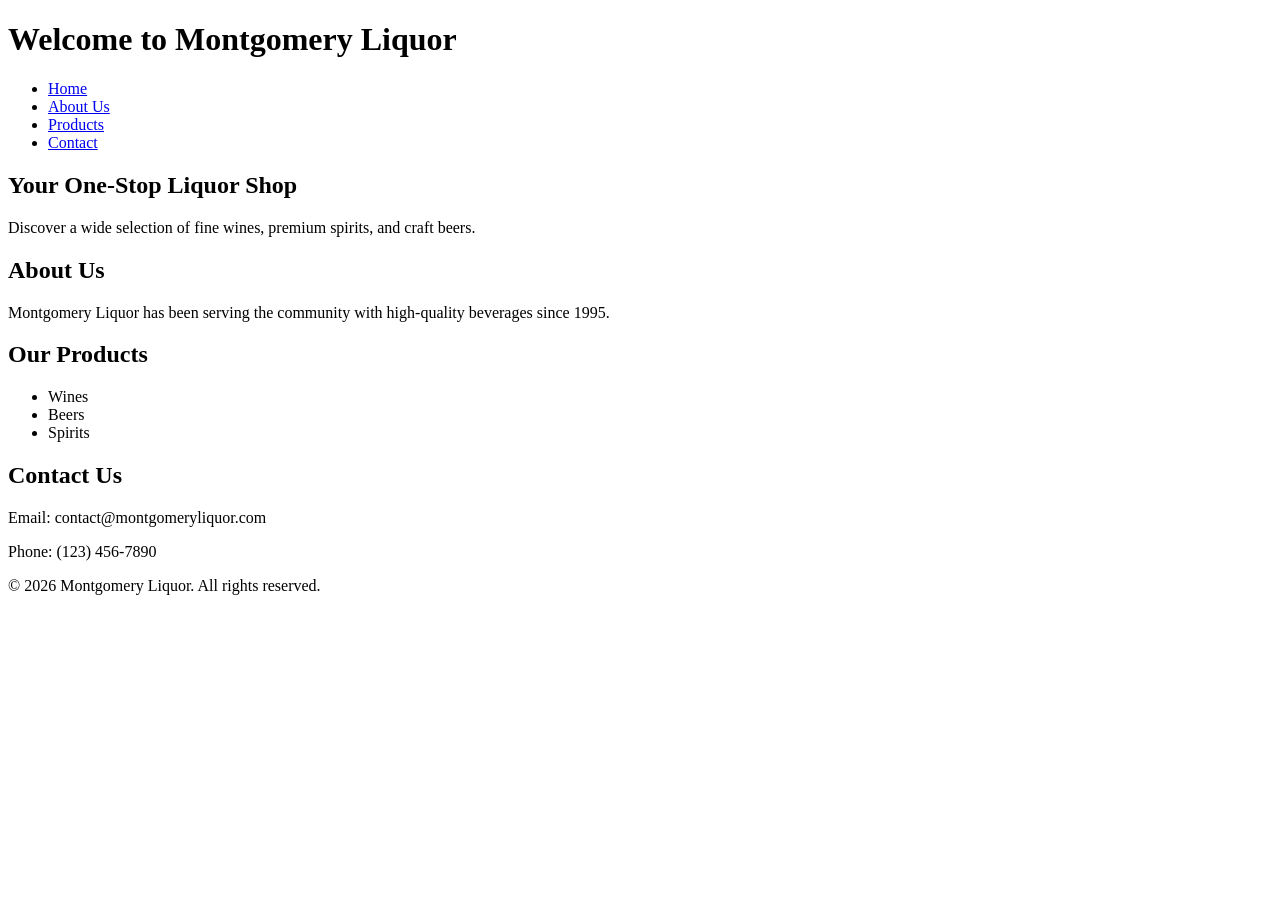
==== index.html @ 41a32d0e "Initial commit of Montgomery Liquor website files" ====
<!DOCTYPE html>
<html lang="en">
<head>
    <meta charset="UTF-8">
    <meta name="viewport" content="width=device-width, initial-scale=1.0">
    <title>Montgomery Liquor - Your One-Stop Liquor Shop</title>
    <link rel="stylesheet" href="styles.css">
</head>
<body>
    <header>
        <h1>Welcome to Montgomery Liquor</h1>
        <nav>
            <ul>
                <li><a href="#home">Home</a></li>
                <li><a href="#about">About Us</a></li>
                <li><a href="#products">Products</a></li>
                <li><a href="#contact">Contact</a></li>
            </ul>
        </nav>
    </header>
    <main>
        <section id="home">
            <h2>Your One-Stop Liquor Shop</h2>
            <p>Discover a wide selection of fine wines, premium spirits, and craft beers.</p>
        </section>
        <section id="about">
            <h2>About Us</h2>
            <p>Montgomery Liquor has been serving the community with high-quality beverages since 1995.</p>
        </section>
        <section id="products">
            <h2>Our Products</h2>
            <ul>
                <li>Wines</li>
                <li>Beers</li>
                <li>Spirits</li>
            </ul>
        </section>
        <section id="contact">
            <h2>Contact Us</h2>
            <p>Email: contact@montgomeryliquor.com</p>
            <p>Phone: (123) 456-7890</p>
        </section>
    </main>
    <footer>
        <p>&copy; 2026 Montgomery Liquor. All rights reserved.</p>
    </footer>
    <script src="script.js"></script>
</body>
</html>
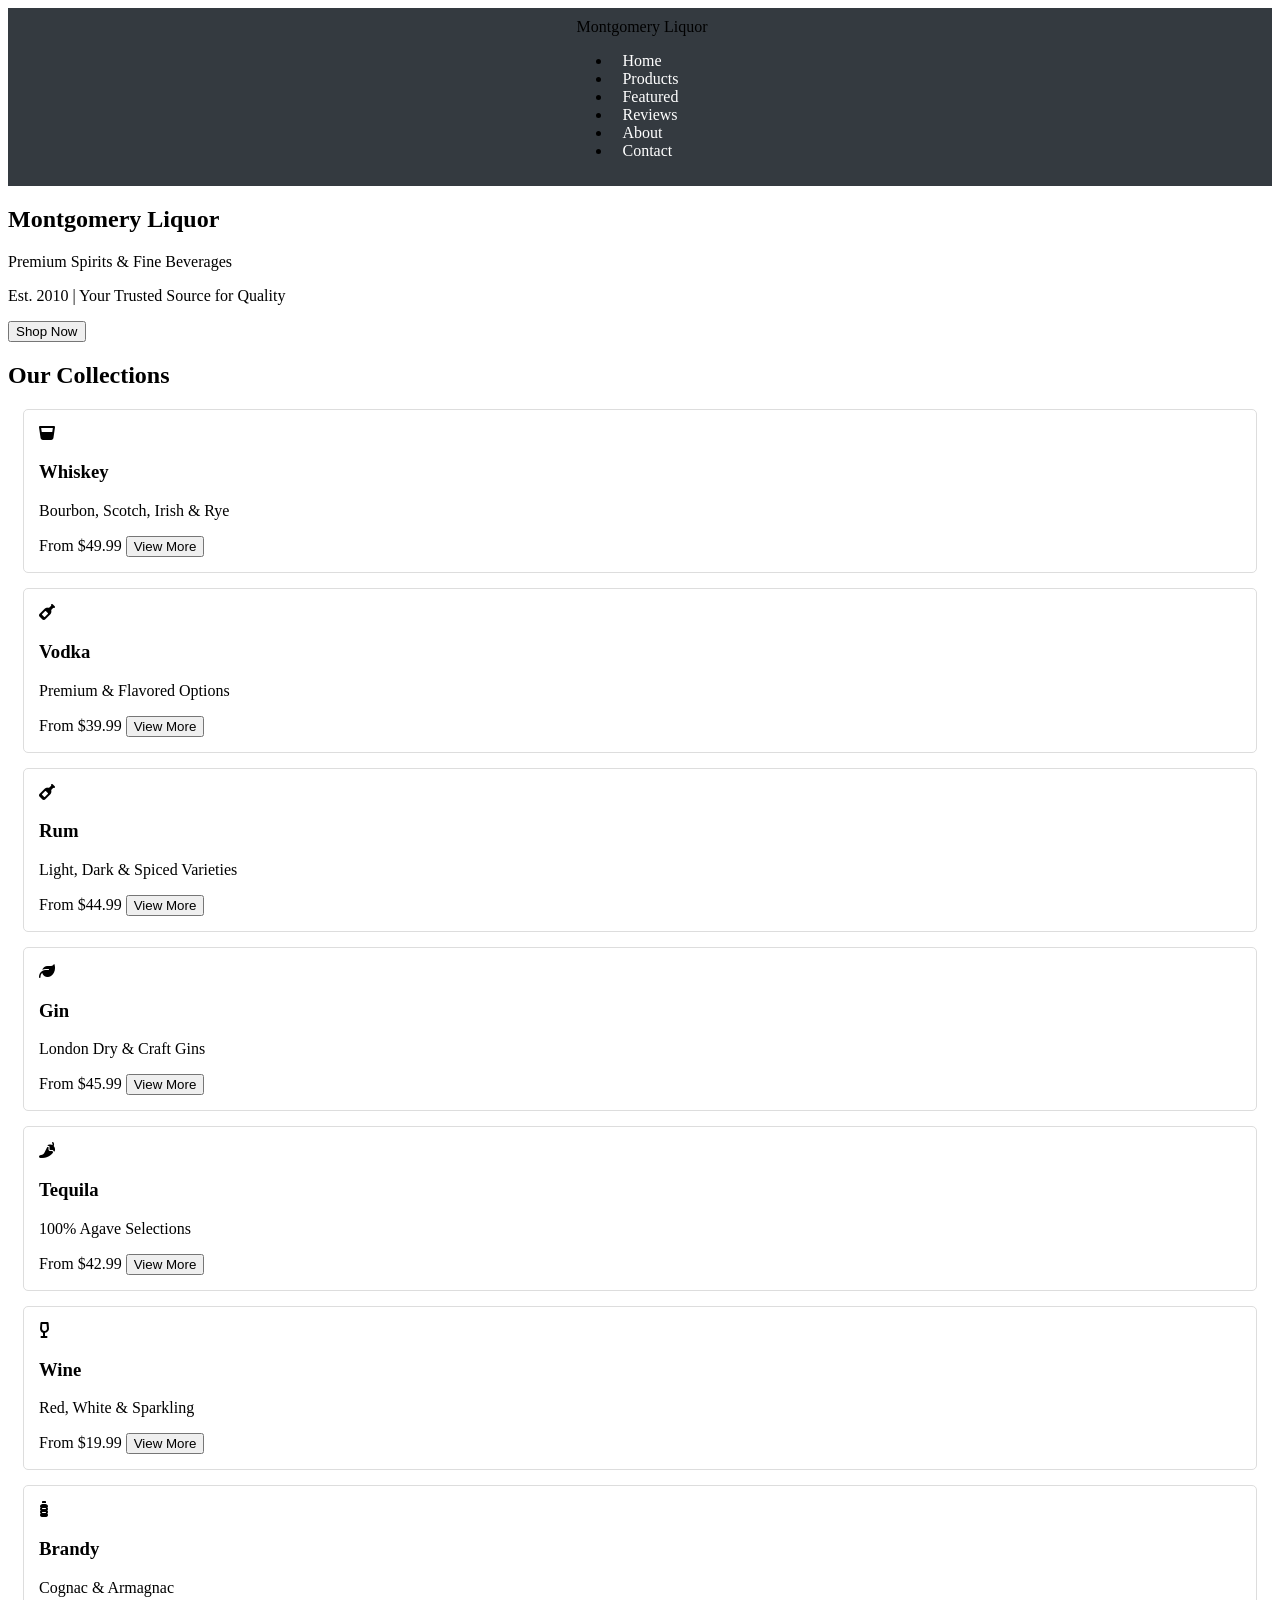
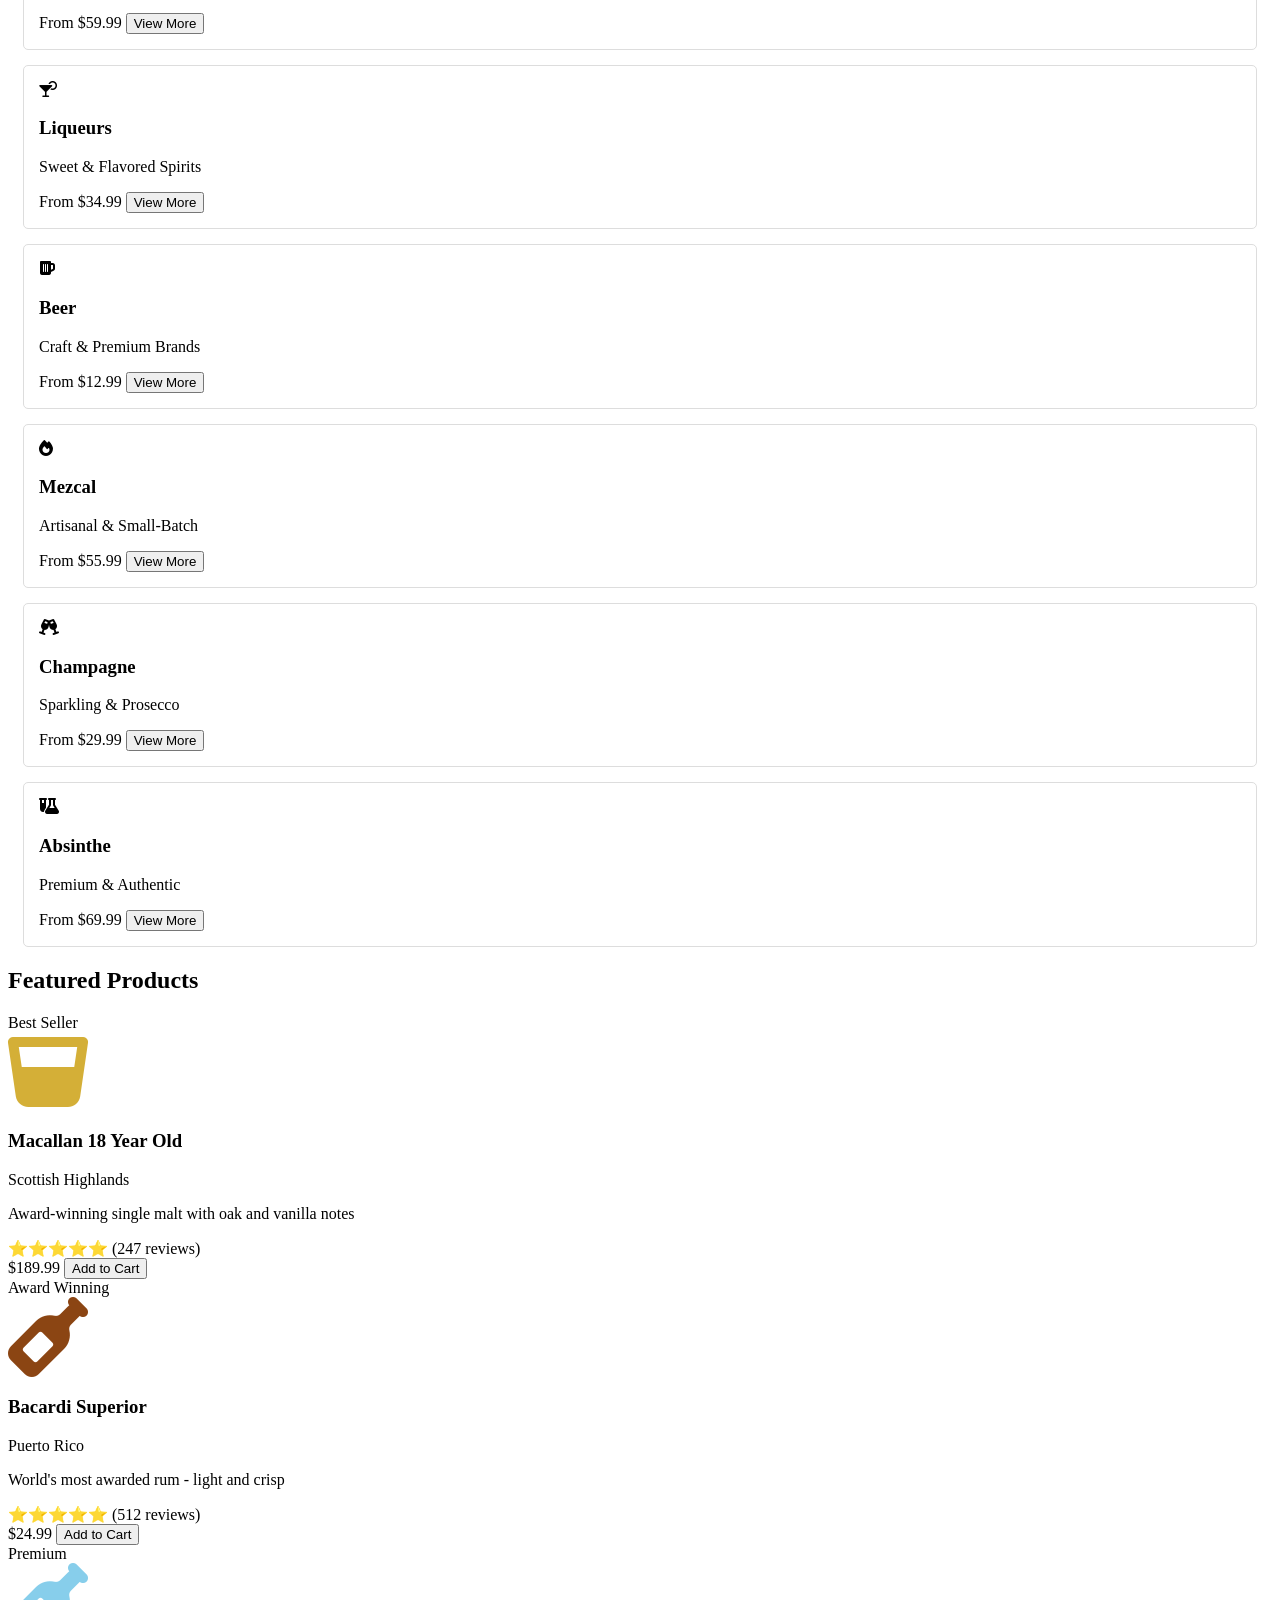
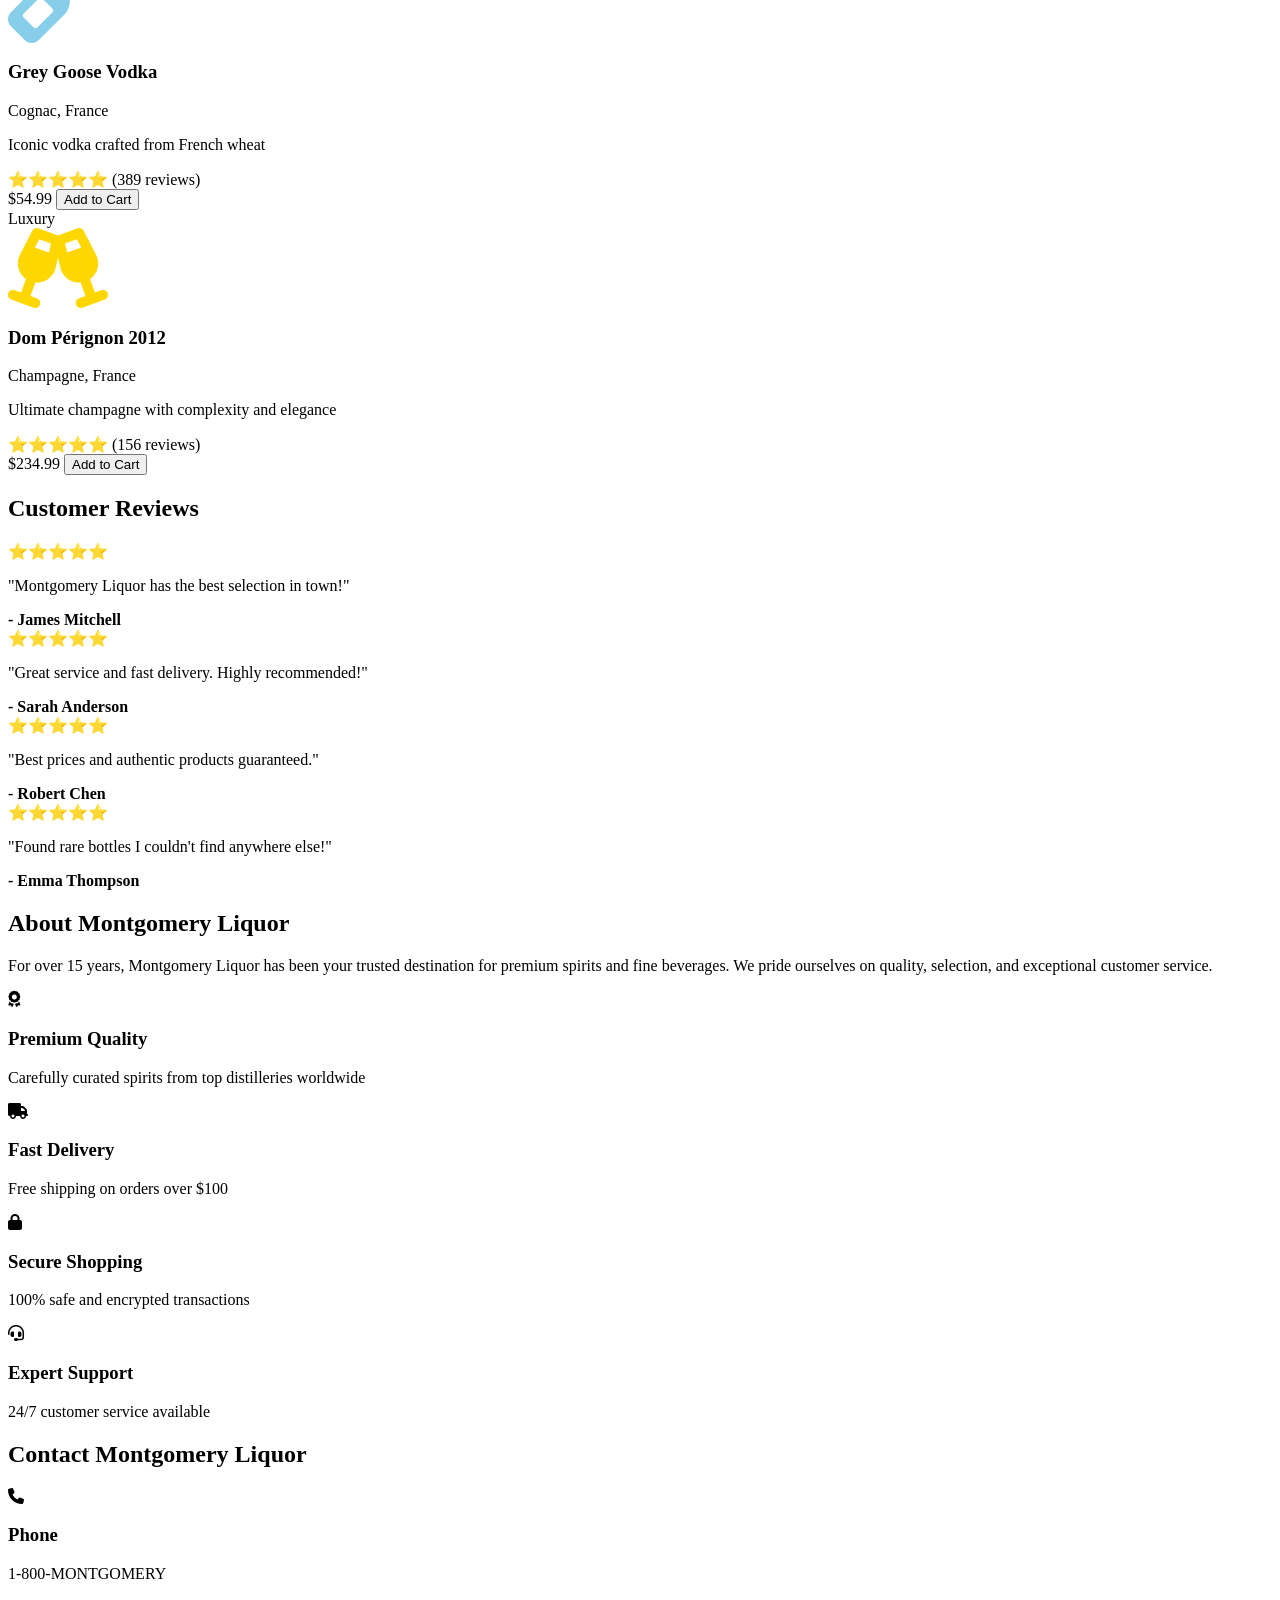
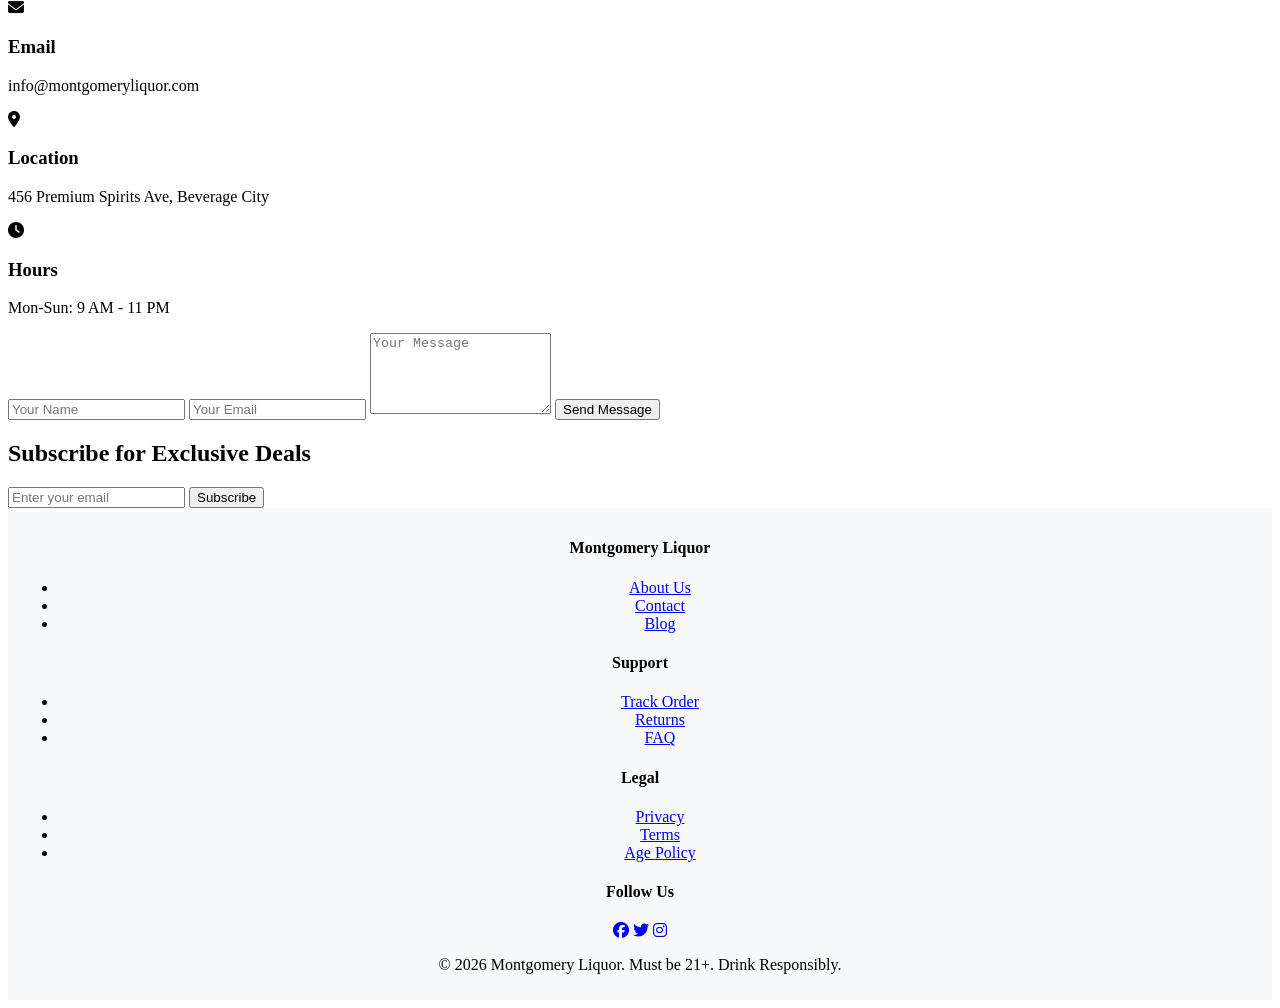
==== commit d10c0cc4: "Update title and enhance navigation structure" ====
--- a/index.html
+++ b/index.html
@@ -3,47 +3,321 @@
 <head>
     <meta charset="UTF-8">
     <meta name="viewport" content="width=device-width, initial-scale=1.0">
-    <title>Montgomery Liquor - Your One-Stop Liquor Shop</title>
+    <title>Montgomery Liquor - Premium Spirit Selection</title>
     <link rel="stylesheet" href="styles.css">
+    <link rel="stylesheet" href="https://cdnjs.cloudflare.com/ajax/libs/font-awesome/6.4.0/css/all.min.css">
 </head>
 <body>
-    <header>
-        <h1>Welcome to Montgomery Liquor</h1>
-        <nav>
-            <ul>
-                <li><a href="#home">Home</a></li>
-                <li><a href="#about">About Us</a></li>
-                <li><a href="#products">Products</a></li>
-                <li><a href="#contact">Contact</a></li>
+    <!-- Navigation Bar -->
+    <nav class="navbar">
+        <div class="nav-container">
+            <div class="nav-logo">
+                <i class="fas fa-bottle"></i> Montgomery Liquor
+            </div>
+            <ul class="nav-menu">
+                <li class="nav-item"><a href="#home" class="nav-link active">Home</a></li>
+                <li class="nav-item"><a href="#products" class="nav-link">Products</a></li>
+                <li class="nav-item"><a href="#featured" class="nav-link">Featured</a></li>
+                <li class="nav-item"><a href="#reviews" class="nav-link">Reviews</a></li>
+                <li class="nav-item"><a href="#about" class="nav-link">About</a></li>
+                <li class="nav-item"><a href="#contact" class="nav-link">Contact</a></li>
             </ul>
-        </nav>
-    </header>
-    <main>
-        <section id="home">
-            <h2>Your One-Stop Liquor Shop</h2>
-            <p>Discover a wide selection of fine wines, premium spirits, and craft beers.</p>
-        </section>
-        <section id="about">
-            <h2>About Us</h2>
-            <p>Montgomery Liquor has been serving the community with high-quality beverages since 1995.</p>
-        </section>
-        <section id="products">
-            <h2>Our Products</h2>
-            <ul>
-                <li>Wines</li>
-                <li>Beers</li>
-                <li>Spirits</li>
-            </ul>
-        </section>
-        <section id="contact">
-            <h2>Contact Us</h2>
-            <p>Email: contact@montgomeryliquor.com</p>
-            <p>Phone: (123) 456-7890</p>
-        </section>
-    </main>
-    <footer>
-        <p>&copy; 2026 Montgomery Liquor. All rights reserved.</p>
+            <div class="hamburger">
+                <span></span>
+                <span></span>
+                <span></span>
+            </div>
+        </div>
+    </nav>
+
+    <!-- Hero Section -->
+    <section id="home" class="hero">
+        <div class="hero-content">
+            <h1>Montgomery Liquor</h1>
+            <p>Premium Spirits & Fine Beverages</p>
+            <p class="tagline">Est. 2010 | Your Trusted Source for Quality</p>
+            <button class="cta-button">Shop Now</button>
+        </div>
+    </section>
+
+    <!-- Products Section -->
+    <section id="products" class="products">
+        <h2>Our Collections</h2>
+        <div class="products-grid">
+            <div class="product-card">
+                <div class="product-icon"><i class="fas fa-whiskey-glass"></i></div>
+                <h3>Whiskey</h3>
+                <p>Bourbon, Scotch, Irish & Rye</p>
+                <span class="price">From $49.99</span>
+                <button class="explore-btn">View More</button>
+            </div>
+            <div class="product-card">
+                <div class="product-icon"><i class="fas fa-wine-bottle"></i></div>
+                <h3>Vodka</h3>
+                <p>Premium & Flavored Options</p>
+                <span class="price">From $39.99</span>
+                <button class="explore-btn">View More</button>
+            </div>
+            <div class="product-card">
+                <div class="product-icon"><i class="fas fa-wine-bottle"></i></div>
+                <h3>Rum</h3>
+                <p>Light, Dark & Spiced Varieties</p>
+                <span class="price">From $44.99</span>
+                <button class="explore-btn">View More</button>
+            </div>
+            <div class="product-card">
+                <div class="product-icon"><i class="fas fa-leaf"></i></div>
+                <h3>Gin</h3>
+                <p>London Dry & Craft Gins</p>
+                <span class="price">From $45.99</span>
+                <button class="explore-btn">View More</button>
+            </div>
+            <div class="product-card">
+                <div class="product-icon"><i class="fas fa-pepper-hot"></i></div>
+                <h3>Tequila</h3>
+                <p>100% Agave Selections</p>
+                <span class="price">From $42.99</span>
+                <button class="explore-btn">View More</button>
+            </div>
+            <div class="product-card">
+                <div class="product-icon"><i class="fas fa-wine-glass-alt"></i></div>
+                <h3>Wine</h3>
+                <p>Red, White & Sparkling</p>
+                <span class="price">From $19.99</span>
+                <button class="explore-btn">View More</button>
+            </div>
+            <div class="product-card">
+                <div class="product-icon"><i class="fas fa-bottle-water"></i></div>
+                <h3>Brandy</h3>
+                <p>Cognac & Armagnac</p>
+                <span class="price">From $59.99</span>
+                <button class="explore-btn">View More</button>
+            </div>
+            <div class="product-card">
+                <div class="product-icon"><i class="fas fa-cocktail"></i></div>
+                <h3>Liqueurs</h3>
+                <p>Sweet & Flavored Spirits</p>
+                <span class="price">From $34.99</span>
+                <button class="explore-btn">View More</button>
+            </div>
+            <div class="product-card">
+                <div class="product-icon"><i class="fas fa-beer"></i></div>
+                <h3>Beer</h3>
+                <p>Craft & Premium Brands</p>
+                <span class="price">From $12.99</span>
+                <button class="explore-btn">View More</button>
+            </div>
+            <div class="product-card">
+                <div class="product-icon"><i class="fas fa-fire"></i></div>
+                <h3>Mezcal</h3>
+                <p>Artisanal & Small-Batch</p>
+                <span class="price">From $55.99</span>
+                <button class="explore-btn">View More</button>
+            </div>
+            <div class="product-card">
+                <div class="product-icon"><i class="fas fa-champagne-glasses"></i></div>
+                <h3>Champagne</h3>
+                <p>Sparkling & Prosecco</p>
+                <span class="price">From $29.99</span>
+                <button class="explore-btn">View More</button>
+            </div>
+            <div class="product-card">
+                <div class="product-icon"><i class="fas fa-flask-vial"></i></div>
+                <h3>Absinthe</h3>
+                <p>Premium & Authentic</p>
+                <span class="price">From $69.99</span>
+                <button class="explore-btn">View More</button>
+            </div>
+        </div>
+    </section>
+
+    <!-- Featured Products -->
+    <section id="featured" class="featured">
+        <h2>Featured Products</h2>
+        <div class="featured-grid">
+            <div class="featured-item">
+                <div class="featured-badge">Best Seller</div>
+                <div class="featured-icon"><i class="fas fa-whiskey-glass" style="font-size: 80px; color: #d4af37;"></i></div>
+                <h3>Macallan 18 Year Old</h3>
+                <p class="origin">Scottish Highlands</p>
+                <p>Award-winning single malt with oak and vanilla notes</p>
+                <div class="rating">⭐⭐⭐⭐⭐ (247 reviews)</div>
+                <span class="featured-price">$189.99</span>
+                <button class="add-cart">Add to Cart</button>
+            </div>
+            <div class="featured-item">
+                <div class="featured-badge">Award Winning</div>
+                <div class="featured-icon"><i class="fas fa-wine-bottle" style="font-size: 80px; color: #8B4513;"></i></div>
+                <h3>Bacardi Superior</h3>
+                <p class="origin">Puerto Rico</p>
+                <p>World's most awarded rum - light and crisp</p>
+                <div class="rating">⭐⭐⭐⭐⭐ (512 reviews)</div>
+                <span class="featured-price">$24.99</span>
+                <button class="add-cart">Add to Cart</button>
+            </div>
+            <div class="featured-item">
+                <div class="featured-badge">Premium</div>
+                <div class="featured-icon"><i class="fas fa-wine-bottle" style="font-size: 80px; color: #87CEEB;"></i></div>
+                <h3>Grey Goose Vodka</h3>
+                <p class="origin">Cognac, France</p>
+                <p>Iconic vodka crafted from French wheat</p>
+                <div class="rating">⭐⭐⭐⭐⭐ (389 reviews)</div>
+                <span class="featured-price">$54.99</span>
+                <button class="add-cart">Add to Cart</button>
+            </div>
+            <div class="featured-item">
+                <div class="featured-badge">Luxury</div>
+                <div class="featured-icon"><i class="fas fa-champagne-glasses" style="font-size: 80px; color: #FFD700;"></i></div>
+                <h3>Dom Pérignon 2012</h3>
+                <p class="origin">Champagne, France</p>
+                <p>Ultimate champagne with complexity and elegance</p>
+                <div class="rating">⭐⭐⭐⭐⭐ (156 reviews)</div>
+                <span class="featured-price">$234.99</span>
+                <button class="add-cart">Add to Cart</button>
+            </div>
+        </div>
+    </section>
+
+    <!-- Reviews Section -->
+    <section id="reviews" class="reviews">
+        <h2>Customer Reviews</h2>
+        <div class="reviews-grid">
+            <div class="review-card">
+                <div class="stars">⭐⭐⭐⭐⭐</div>
+                <p>"Montgomery Liquor has the best selection in town!"</p>
+                <strong>- James Mitchell</strong>
+            </div>
+            <div class="review-card">
+                <div class="stars">⭐⭐⭐⭐⭐</div>
+                <p>"Great service and fast delivery. Highly recommended!"</p>
+                <strong>- Sarah Anderson</strong>
+            </div>
+            <div class="review-card">
+                <div class="stars">⭐⭐⭐⭐⭐</div>
+                <p>"Best prices and authentic products guaranteed."</p>
+                <strong>- Robert Chen</strong>
+            </div>
+            <div class="review-card">
+                <div class="stars">⭐⭐⭐⭐⭐</div>
+                <p>"Found rare bottles I couldn't find anywhere else!"</p>
+                <strong>- Emma Thompson</strong>
+            </div>
+        </div>
+    </section>
+
+    <!-- About Section -->
+    <section id="about" class="about">
+        <h2>About Montgomery Liquor</h2>
+        <div class="about-content">
+            <p>For over 15 years, Montgomery Liquor has been your trusted destination for premium spirits and fine beverages. We pride ourselves on quality, selection, and exceptional customer service.</p>
+            <div class="about-features">
+                <div class="feature">
+                    <i class="fas fa-award"></i>
+                    <h3>Premium Quality</h3>
+                    <p>Carefully curated spirits from top distilleries worldwide</p>
+                </div>
+                <div class="feature">
+                    <i class="fas fa-truck"></i>
+                    <h3>Fast Delivery</h3>
+                    <p>Free shipping on orders over $100</p>
+                </div>
+                <div class="feature">
+                    <i class="fas fa-lock"></i>
+                    <h3>Secure Shopping</h3>
+                    <p>100% safe and encrypted transactions</p>
+                </div>
+                <div class="feature">
+                    <i class="fas fa-headset"></i>
+                    <h3>Expert Support</h3>
+                    <p>24/7 customer service available</p>
+                </div>
+            </div>
+        </div>
+    </section>
+
+    <!-- Contact Section -->
+    <section id="contact" class="contact">
+        <h2>Contact Montgomery Liquor</h2>
+        <div class="contact-grid">
+            <div class="contact-info">
+                <div class="info-item">
+                    <i class="fas fa-phone"></i>
+                    <h3>Phone</h3>
+                    <p>1-800-MONTGOMERY</p>
+                </div>
+                <div class="info-item">
+                    <i class="fas fa-envelope"></i>
+                    <h3>Email</h3>
+                    <p>info@montgomeryliquor.com</p>
+                </div>
+                <div class="info-item">
+                    <i class="fas fa-map-marker-alt"></i>
+                    <h3>Location</h3>
+                    <p>456 Premium Spirits Ave, Beverage City</p>
+                </div>
+                <div class="info-item">
+                    <i class="fas fa-clock"></i>
+                    <h3>Hours</h3>
+                    <p>Mon-Sun: 9 AM - 11 PM</p>
+                </div>
+            </div>
+            <form class="contact-form" id="contactForm">
+                <input type="text" placeholder="Your Name" required>
+                <input type="email" placeholder="Your Email" required>
+                <textarea placeholder="Your Message" rows="5" required></textarea>
+                <button type="submit" class="submit-btn">Send Message</button>
+            </form>
+        </div>
+    </section>
+
+    <!-- Newsletter -->
+    <section class="newsletter">
+        <h2>Subscribe for Exclusive Deals</h2>
+        <form class="newsletter-form" id="newsletterForm">
+            <input type="email" placeholder="Enter your email" required>
+            <button type="submit">Subscribe</button>
+        </form>
+    </section>
+
+    <!-- Footer -->
+    <footer class="footer">
+        <div class="footer-content">
+            <div class="footer-section">
+                <h4>Montgomery Liquor</h4>
+                <ul>
+                    <li><a href="#about">About Us</a></li>
+                    <li><a href="#contact">Contact</a></li>
+                    <li><a href="#">Blog</a></li>
+                </ul>
+            </div>
+            <div class="footer-section">
+                <h4>Support</h4>
+                <ul>
+                    <li><a href="#">Track Order</a></li>
+                    <li><a href="#">Returns</a></li>
+                    <li><a href="#">FAQ</a></li>
+                </ul>
+            </div>
+            <div class="footer-section">
+                <h4>Legal</h4>
+                <ul>
+                    <li><a href="#">Privacy</a></li>
+                    <li><a href="#">Terms</a></li>
+                    <li><a href="#">Age Policy</a></li>
+                </ul>
+            </div>
+            <div class="footer-section">
+                <h4>Follow Us</h4>
+                <div class="social">
+                    <a href="#"><i class="fab fa-facebook"></i></a>
+                    <a href="#"><i class="fab fa-twitter"></i></a>
+                    <a href="#"><i class="fab fa-instagram"></i></a>
+                </div>
+            </div>
+        </div>
+        <p>&copy; 2026 Montgomery Liquor. Must be 21+. Drink Responsibly.</p>
     </footer>
+
     <script src="script.js"></script>
 </body>
-</html>+</html>
--- a/styles.css
+++ b/styles.css
@@ -0,0 +1,52 @@
+.header {
+    background-color: #f8f9fa;
+    padding: 20px;
+    text-align: center;
+}
+
+.navbar {
+    display: flex;
+    justify-content: space-around;
+    background-color: #343a40;
+    padding: 10px;
+}
+
+.nav-link {
+    color: white;
+    text-decoration: none;
+    padding: 10px;
+}
+
+.nav-link:hover {
+    text-decoration: underline;
+}
+
+.content {
+    padding: 20px;
+}
+
+.footer {
+    background-color: #f8f9fa;
+    text-align: center;
+    padding: 10px;
+}
+
+.product-card {
+    border: 1px solid #dddddd;
+    border-radius: 5px;
+    padding: 15px;
+    margin: 15px;
+}
+
+.button {
+    background-color: #007bff;
+    color: white;
+    padding: 10px 15px;
+    border: none;
+    border-radius: 5px;
+    cursor: pointer;
+}
+
+.button:hover {
+    background-color: #0056b3;
+}
